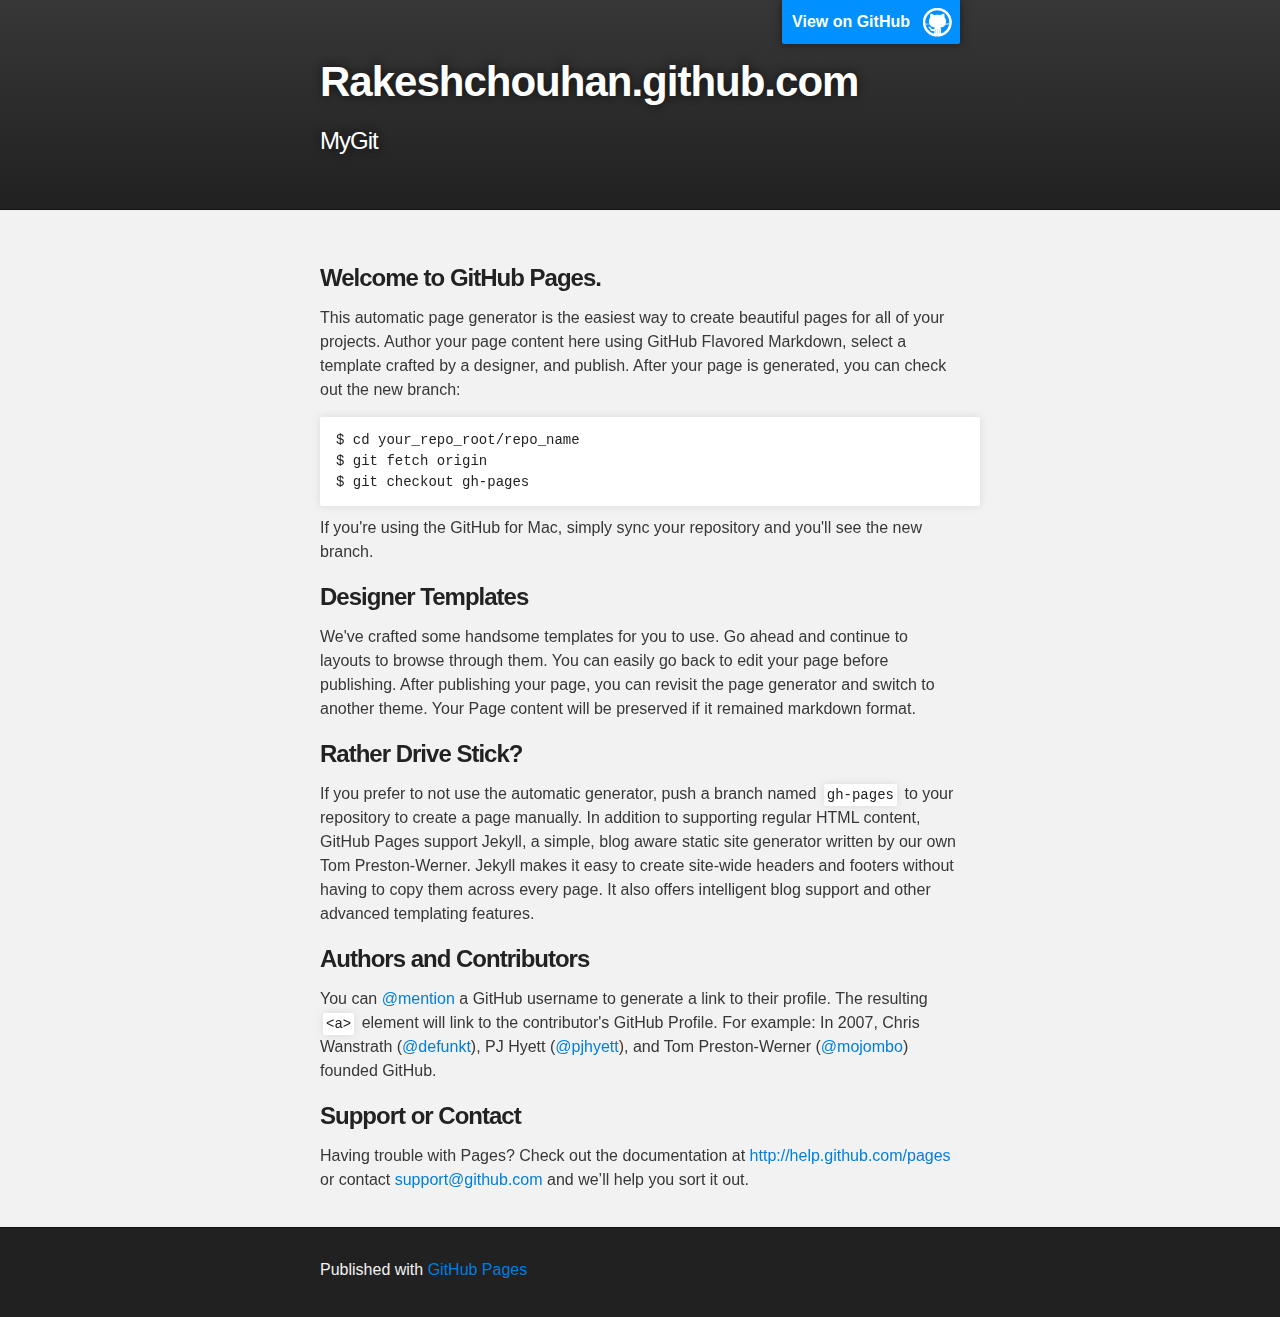
==== index.html @ c914661c "commit files" ====
<!DOCTYPE html>
<html>

  <head>
    <meta charset='utf-8' />
    <meta http-equiv="X-UA-Compatible" content="chrome=1" />
    <meta name="description" content="Rakeshchouhan.github.com : MyGit" />

    <link rel="stylesheet" type="text/css" media="screen" href="stylesheets/stylesheet.css">

    <title>Rakeshchouhan.github.com</title>
  </head>

  <body>

    <!-- HEADER -->
    <div id="header_wrap" class="outer">
        <header class="inner">
          <a id="forkme_banner" href="https://github.com/RakeshChouhan">View on GitHub</a>

          <h1 id="project_title">Rakeshchouhan.github.com</h1>
          <h2 id="project_tagline">MyGit</h2>

        </header>
    </div>

    <!-- MAIN CONTENT -->
    <div id="main_content_wrap" class="outer">
      <section id="main_content" class="inner">
        <h3>Welcome to GitHub Pages.</h3>

<p>This automatic page generator is the easiest way to create beautiful pages for all of your projects. Author your page content here using GitHub Flavored Markdown, select a template crafted by a designer, and publish. After your page is generated, you can check out the new branch:</p>

<pre><code>$ cd your_repo_root/repo_name
$ git fetch origin
$ git checkout gh-pages
</code></pre>

<p>If you're using the GitHub for Mac, simply sync your repository and you'll see the new branch.</p>

<h3>Designer Templates</h3>

<p>We've crafted some handsome templates for you to use. Go ahead and continue to layouts to browse through them. You can easily go back to edit your page before publishing. After publishing your page, you can revisit the page generator and switch to another theme. Your Page content will be preserved if it remained markdown format.</p>

<h3>Rather Drive Stick?</h3>

<p>If you prefer to not use the automatic generator, push a branch named <code>gh-pages</code> to your repository to create a page manually. In addition to supporting regular HTML content, GitHub Pages support Jekyll, a simple, blog aware static site generator written by our own Tom Preston-Werner. Jekyll makes it easy to create site-wide headers and footers without having to copy them across every page. It also offers intelligent blog support and other advanced templating features.</p>

<h3>Authors and Contributors</h3>

<p>You can <a href="https://github.com/blog/821" class="user-mention">@mention</a> a GitHub username to generate a link to their profile. The resulting <code>&lt;a&gt;</code> element will link to the contributor's GitHub Profile. For example: In 2007, Chris Wanstrath (<a href="https://github.com/defunkt" class="user-mention">@defunkt</a>), PJ Hyett (<a href="https://github.com/pjhyett" class="user-mention">@pjhyett</a>), and Tom Preston-Werner (<a href="https://github.com/mojombo" class="user-mention">@mojombo</a>) founded GitHub.</p>

<h3>Support or Contact</h3>

<p>Having trouble with Pages? Check out the documentation at <a href="http://help.github.com/pages">http://help.github.com/pages</a> or contact <a href="mailto:support@github.com">support@github.com</a> and we’ll help you sort it out.</p>
      </section>
    </div>

    <!-- FOOTER  -->
    <div id="footer_wrap" class="outer">
      <footer class="inner">
        <p>Published with <a href="http://pages.github.com">GitHub Pages</a></p>
      </footer>
    </div>

    

  </body>
</html>
---- stylesheets/stylesheet.css ----
/*******************************************************************************
Slate Theme for GitHub Pages
by Jason Costello, @jsncostello
*******************************************************************************/

@import url(pygment_trac.css);

/*******************************************************************************
MeyerWeb Reset
*******************************************************************************/

html, body, div, span, applet, object, iframe,
h1, h2, h3, h4, h5, h6, p, blockquote, pre,
a, abbr, acronym, address, big, cite, code,
del, dfn, em, img, ins, kbd, q, s, samp,
small, strike, strong, sub, sup, tt, var,
b, u, i, center,
dl, dt, dd, ol, ul, li,
fieldset, form, label, legend,
table, caption, tbody, tfoot, thead, tr, th, td,
article, aside, canvas, details, embed,
figure, figcaption, footer, header, hgroup,
menu, nav, output, ruby, section, summary,
time, mark, audio, video {
  margin: 0;
  padding: 0;
  border: 0;
  font: inherit;
  vertical-align: baseline;
}

/* HTML5 display-role reset for older browsers */
article, aside, details, figcaption, figure,
footer, header, hgroup, menu, nav, section {
  display: block;
}

ol, ul {
  list-style: none;
}

blockquote, q {
}

table {
  border-collapse: collapse;
  border-spacing: 0;
}

a:focus {
  outline: none;
}

/*******************************************************************************
Theme Styles
*******************************************************************************/

body {
  box-sizing: border-box;
  color:#373737;
  background: #212121;
  font-size: 16px;
  font-family: 'Myriad Pro', Calibri, Helvetica, Arial, sans-serif;
  line-height: 1.5;
  -webkit-font-smoothing: antialiased;
}

h1, h2, h3, h4, h5, h6 {
  margin: 10px 0;
  font-weight: 700;
  color:#222222;
  font-family: 'Lucida Grande', 'Calibri', Helvetica, Arial, sans-serif;
  letter-spacing: -1px;
}

h1 {
  font-size: 36px;
  font-weight: 700;
}

h2 {
  padding-bottom: 10px;
  font-size: 32px;
  background: url('../images/bg_hr.png') repeat-x bottom;
}

h3 {
  font-size: 24px;
}

h4 {
  font-size: 21px;
}

h5 {
  font-size: 18px;
}

h6 {
  font-size: 16px;
}

p {
  margin: 10px 0 15px 0;
}

footer p {
  color: #f2f2f2;
}

a {
  text-decoration: none;
  color: #007edf;
  text-shadow: none;

  transition: color 0.5s ease;
  transition: text-shadow 0.5s ease;
  -webkit-transition: color 0.5s ease;
  -webkit-transition: text-shadow 0.5s ease;
  -moz-transition: color 0.5s ease;
  -moz-transition: text-shadow 0.5s ease;
  -o-transition: color 0.5s ease;
  -o-transition: text-shadow 0.5s ease;
  -ms-transition: color 0.5s ease;
  -ms-transition: text-shadow 0.5s ease;
}

#main_content a:hover {
  color: #0069ba;
  text-shadow: #0090ff 0px 0px 2px;
}

footer a:hover {
  color: #43adff;
  text-shadow: #0090ff 0px 0px 2px;
}

em {
  font-style: italic;
}

strong {
  font-weight: bold;
}

img {
  position: relative;
  margin: 0 auto;
  max-width: 739px;
  padding: 5px;
  margin: 10px 0 10px 0;
  border: 1px solid #ebebeb;

  box-shadow: 0 0 5px #ebebeb;
  -webkit-box-shadow: 0 0 5px #ebebeb;
  -moz-box-shadow: 0 0 5px #ebebeb;
  -o-box-shadow: 0 0 5px #ebebeb;
  -ms-box-shadow: 0 0 5px #ebebeb;
}

pre, code {
  width: 100%;
  color: #222;
  background-color: #fff;

  font-family: Monaco, "Bitstream Vera Sans Mono", "Lucida Console", Terminal, monospace;
  font-size: 14px;

  border-radius: 2px;
  -moz-border-radius: 2px;
  -webkit-border-radius: 2px;



}

pre {
  width: 100%;
  padding: 10px;
  box-shadow: 0 0 10px rgba(0,0,0,.1);
  overflow: auto;
}

code {
  padding: 3px;
  margin: 0 3px;
  box-shadow: 0 0 10px rgba(0,0,0,.1);
}

pre code {
  display: block;
  box-shadow: none;
}

blockquote {
  color: #666;
  margin-bottom: 20px;
  padding: 0 0 0 20px;
  border-left: 3px solid #bbb;
}

ul, ol, dl {
  margin-bottom: 15px
}

ul li {
  list-style: inside;
  padding-left: 20px;
}

ol li {
  list-style: decimal inside;
  padding-left: 20px;
}

dl dt {
  font-weight: bold;
}

dl dd {
  padding-left: 20px;
  font-style: italic;
}

dl p {
  padding-left: 20px;
  font-style: italic;
}

hr {
  height: 1px;
  margin-bottom: 5px;
  border: none;
  background: url('../images/bg_hr.png') repeat-x center;
}

table {
  border: 1px solid #373737;
  margin-bottom: 20px;
  text-align: left;
 }

th {
  font-family: 'Lucida Grande', 'Helvetica Neue', Helvetica, Arial, sans-serif;
  padding: 10px;
  background: #373737;
  color: #fff;
 }

td {
  padding: 10px;
  border: 1px solid #373737;
 }

form {
  background: #f2f2f2;
  padding: 20px;
}

img {
  width: 100%;
  max-width: 100%;
}

/*******************************************************************************
Full-Width Styles
*******************************************************************************/

.outer {
  width: 100%;
}

.inner {
  position: relative;
  max-width: 640px;
  padding: 20px 10px;
  margin: 0 auto;
}

#forkme_banner {
  display: block;
  position: absolute;
  top:0;
  right: 10px;
  z-index: 10;
  padding: 10px 50px 10px 10px;
  color: #fff;
  background: url('../images/blacktocat.png') #0090ff no-repeat 95% 50%;
  font-weight: 700;
  box-shadow: 0 0 10px rgba(0,0,0,.5);
  border-bottom-left-radius: 2px;
  border-bottom-right-radius: 2px;
}

#header_wrap {
  background: #212121;
  background: -moz-linear-gradient(top, #373737, #212121);
  background: -webkit-linear-gradient(top, #373737, #212121);
  background: -ms-linear-gradient(top, #373737, #212121);
  background: -o-linear-gradient(top, #373737, #212121);
  background: linear-gradient(top, #373737, #212121);
}

#header_wrap .inner {
  padding: 50px 10px 30px 10px;
}

#project_title {
  margin: 0;
  color: #fff;
  font-size: 42px;
  font-weight: 700;
  text-shadow: #111 0px 0px 10px;
}

#project_tagline {
  color: #fff;
  font-size: 24px;
  font-weight: 300;
  background: none;
  text-shadow: #111 0px 0px 10px;
}

#downloads {
  position: absolute;
  width: 210px;
  z-index: 10;
  bottom: -40px;
  right: 0;
  height: 70px;
  background: url('../images/icon_download.png') no-repeat 0% 90%;
}

.zip_download_link {
  display: block;
  float: right;
  width: 90px;
  height:70px;
  text-indent: -5000px;
  overflow: hidden;
  background: url(../images/sprite_download.png) no-repeat bottom left;
}

.tar_download_link {
  display: block;
  float: right;
  width: 90px;
  height:70px;
  text-indent: -5000px;
  overflow: hidden;
  background: url(../images/sprite_download.png) no-repeat bottom right;
  margin-left: 10px;
}

.zip_download_link:hover {
  background: url(../images/sprite_download.png) no-repeat top left;
}

.tar_download_link:hover {
  background: url(../images/sprite_download.png) no-repeat top right;
}

#main_content_wrap {
  background: #f2f2f2;
  border-top: 1px solid #111;
  border-bottom: 1px solid #111;
}

#main_content {
  padding-top: 40px;
}

#footer_wrap {
  background: #212121;
}



/*******************************************************************************
Small Device Styles
*******************************************************************************/

@media screen and (max-width: 480px) {
  body {
    font-size:14px;
  }

  #downloads {
    display: none;
  }

  .inner {
    min-width: 320px;
    max-width: 480px;
  }

  #project_title {
  font-size: 32px;
  }

  h1 {
    font-size: 28px;
  }

  h2 {
    font-size: 24px;
  }

  h3 {
    font-size: 21px;
  }

  h4 {
    font-size: 18px;
  }

  h5 {
    font-size: 14px;
  }

  h6 {
    font-size: 12px;
  }

  code, pre {
    min-width: 320px;
    max-width: 480px;
    font-size: 11px;
  }

}
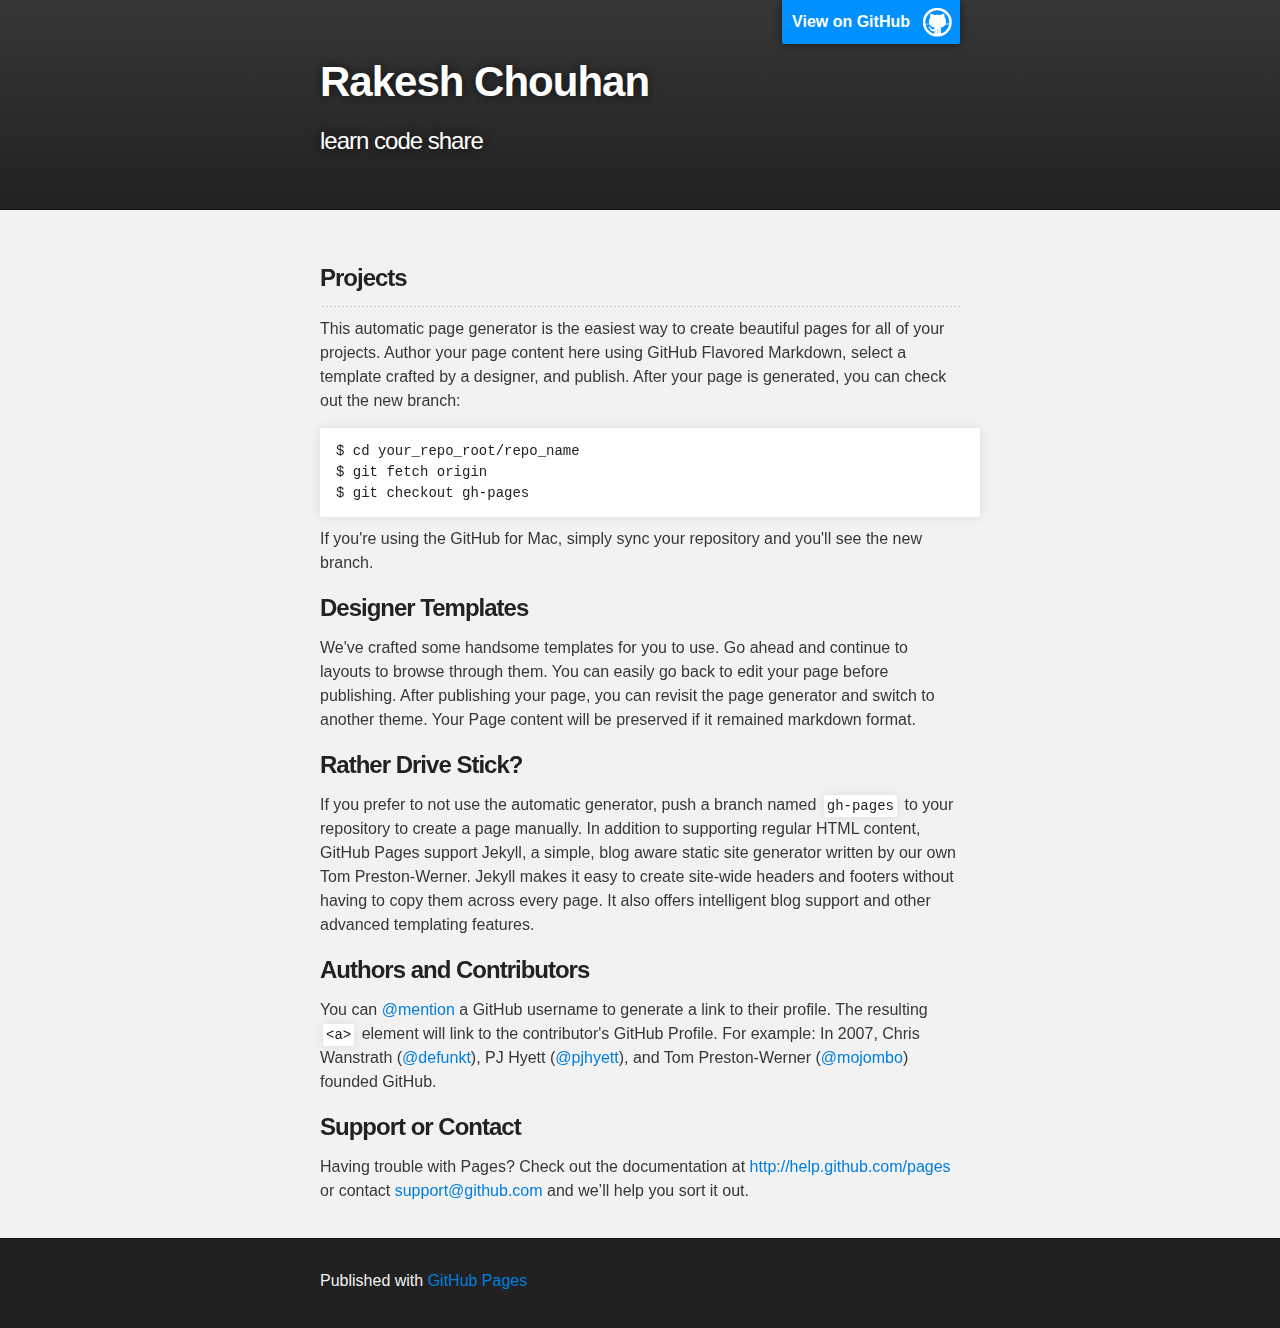
==== commit 4fe68177: "headers changes" ====
--- a/index.html
+++ b/index.html
@@ -18,8 +18,8 @@
         <header class="inner">
           <a id="forkme_banner" href="https://github.com/RakeshChouhan">View on GitHub</a>
 
-          <h1 id="project_title">Rakeshchouhan.github.com</h1>
-          <h2 id="project_tagline">MyGit</h2>
+          <h1 id="project_title">Rakesh Chouhan</h1>
+          <h2 id="project_tagline">learn code share</h2>
 
         </header>
     </div>
@@ -27,7 +27,7 @@
     <!-- MAIN CONTENT -->
     <div id="main_content_wrap" class="outer">
       <section id="main_content" class="inner">
-        <h3>Welcome to GitHub Pages.</h3>
+        <h3>Projects</h3><hr/>
 
 <p>This automatic page generator is the easiest way to create beautiful pages for all of your projects. Author your page content here using GitHub Flavored Markdown, select a template crafted by a designer, and publish. After your page is generated, you can check out the new branch:</p>
 
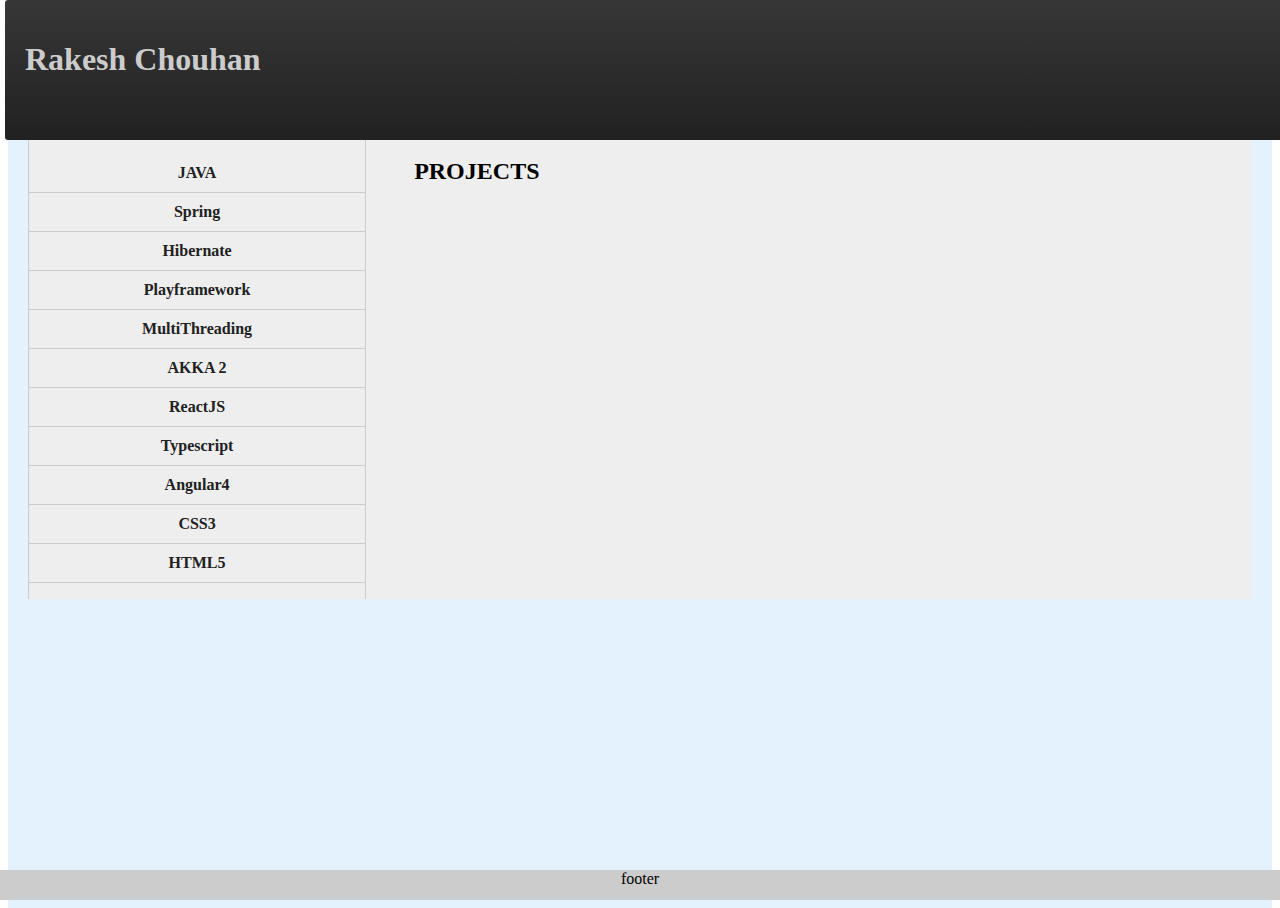
==== commit 474ff441: "First Commit" ====
--- a/index.html
+++ b/index.html
@@ -1,69 +1,49 @@
 <!DOCTYPE html>
-<html>
+<html lang="en">
+<head>
+    <meta charset="UTF-8">
+    <meta name="viewport" content="width=device-width, initial-scale=1.0">
+    <meta http-equiv="X-UA-Compatible" content="ie=edge">
+    <title>Rakesh Chouhan</title>
+    <link rel="stylesheet" href="stylesheets/profile.css"/>
+    <script type="text/javascript" src="javascripts/main.js"> </script>
+</head>
+<body>
+    <div class="content">
+        <div class="header">
+            <h1>Rakesh Chouhan</h1>
 
-  <head>
-    <meta charset='utf-8' />
-    <meta http-equiv="X-UA-Compatible" content="chrome=1" />
-    <meta name="description" content="Rakeshchouhan.github.com : MyGit" />
 
-    <link rel="stylesheet" type="text/css" media="screen" href="stylesheets/stylesheet.css">
+        </div>
+        <div class="gridContainer">
+            <div class="leftPanel">
+               <ul id="skills">
+                   <li>JAVA</li>
+                   <li>Spring</li>
+                   <li>Hibernate</li>
+                   <li>Playframework</li>
+                   <li>MultiThreading</li>
+                   <li>AKKA 2</li>
+                   <li>ReactJS</li>
+                   <li>Typescript</li>
+                   <li>Angular4</li>
+                   <li>CSS3</li>
+                   <li>HTML5</li>
+               </ul>
+            </div>
+            <div class="centerPanel">
+               <h2>PROJECTS</h2> 
+               <div id="projectContainer">
+                   
+               </div>
+            </div>
+        </div>
+        <div class="footer">
+            footer
+        </div>
 
-    <title>Rakeshchouhan.github.com</title>
-  </head>
-
-  <body>
-
-    <!-- HEADER -->
-    <div id="header_wrap" class="outer">
-        <header class="inner">
-          <a id="forkme_banner" href="https://github.com/RakeshChouhan">View on GitHub</a>
-
-          <h1 id="project_title">Rakesh Chouhan</h1>
-          <h2 id="project_tagline">learn code share</h2>
-
-        </header>
     </div>
-
-    <!-- MAIN CONTENT -->
-    <div id="main_content_wrap" class="outer">
-      <section id="main_content" class="inner">
-        <h3>Projects</h3><hr/>
-
-<p>This automatic page generator is the easiest way to create beautiful pages for all of your projects. Author your page content here using GitHub Flavored Markdown, select a template crafted by a designer, and publish. After your page is generated, you can check out the new branch:</p>
-
-<pre><code>$ cd your_repo_root/repo_name
-$ git fetch origin
-$ git checkout gh-pages
-</code></pre>
-
-<p>If you're using the GitHub for Mac, simply sync your repository and you'll see the new branch.</p>
-
-<h3>Designer Templates</h3>
-
-<p>We've crafted some handsome templates for you to use. Go ahead and continue to layouts to browse through them. You can easily go back to edit your page before publishing. After publishing your page, you can revisit the page generator and switch to another theme. Your Page content will be preserved if it remained markdown format.</p>
-
-<h3>Rather Drive Stick?</h3>
-
-<p>If you prefer to not use the automatic generator, push a branch named <code>gh-pages</code> to your repository to create a page manually. In addition to supporting regular HTML content, GitHub Pages support Jekyll, a simple, blog aware static site generator written by our own Tom Preston-Werner. Jekyll makes it easy to create site-wide headers and footers without having to copy them across every page. It also offers intelligent blog support and other advanced templating features.</p>
-
-<h3>Authors and Contributors</h3>
-
-<p>You can <a href="https://github.com/blog/821" class="user-mention">@mention</a> a GitHub username to generate a link to their profile. The resulting <code>&lt;a&gt;</code> element will link to the contributor's GitHub Profile. For example: In 2007, Chris Wanstrath (<a href="https://github.com/defunkt" class="user-mention">@defunkt</a>), PJ Hyett (<a href="https://github.com/pjhyett" class="user-mention">@pjhyett</a>), and Tom Preston-Werner (<a href="https://github.com/mojombo" class="user-mention">@mojombo</a>) founded GitHub.</p>
-
-<h3>Support or Contact</h3>
-
-<p>Having trouble with Pages? Check out the documentation at <a href="http://help.github.com/pages">http://help.github.com/pages</a> or contact <a href="mailto:support@github.com">support@github.com</a> and we’ll help you sort it out.</p>
-      </section>
-    </div>
-
-    <!-- FOOTER  -->
-    <div id="footer_wrap" class="outer">
-      <footer class="inner">
-        <p>Published with <a href="http://pages.github.com">GitHub Pages</a></p>
-      </footer>
-    </div>
-
     
-
-  </body>
-</html>
+    
+</body>
+</html>--- a/stylesheets/profile.css
+++ b/stylesheets/profile.css
@@ -0,0 +1,77 @@
+html{
+    height: 100%;   
+}
+body {
+    display: flex;
+    flex-direction: column;
+    min-height: 100%;
+  }
+  .content {
+    background-color: #e3f2fd;
+    flex: 1;
+    padding: 20px;
+  }
+  
+  #footer {
+    background-color: #f3e5f5;
+    padding: 20px;
+  }
+.gridContainer{
+    display:inline-grid;
+    background-color:#EEe;
+    margin-top:110px;
+    height:100%;
+    width: 100%;
+    grid-gap:10px 50px;
+    grid-template-columns: auto auto auto auto;
+
+}
+.leftPanel{
+    width:100%;
+    left:0;
+    top:0;
+    height:100%;
+    border-right:1px solid #ccc;
+    border-left:1px solid #ccc;
+    
+}
+.header{
+    position: fixed;
+    left: 0;
+    top: 0;
+    width: 100%;
+    height:100px; 
+    margin:0px 5px;
+    padding:20px;
+    border-radius: 3px;
+    color:#CCC;
+    background: #212121;
+    background: -moz-linear-gradient(top, #373737, #212121);
+    background: -webkit-linear-gradient(top, #373737, #212121);
+    background: -ms-linear-gradient(top, #373737, #212121);
+    background: -o-linear-gradient(top, #373737, #212121);
+    background: linear-gradient(top, #373737, #212121);
+}
+
+.footer{
+    position: fixed;
+    left: 0;
+    bottom: 0;
+    width: 100%;
+    background: #CCC;
+    height:30px;
+    text-align: center;
+}
+ul#skills{
+    list-style: none;
+    padding:0px;
+}
+ul#skills li{
+    padding: 10px;
+    border-bottom: 1px solid #CCC;
+    text-align: center;
+    font-weight: bold;
+    color: #212121;
+    background-blend-mode: color-dodge;
+    background-origin: border-box;
+}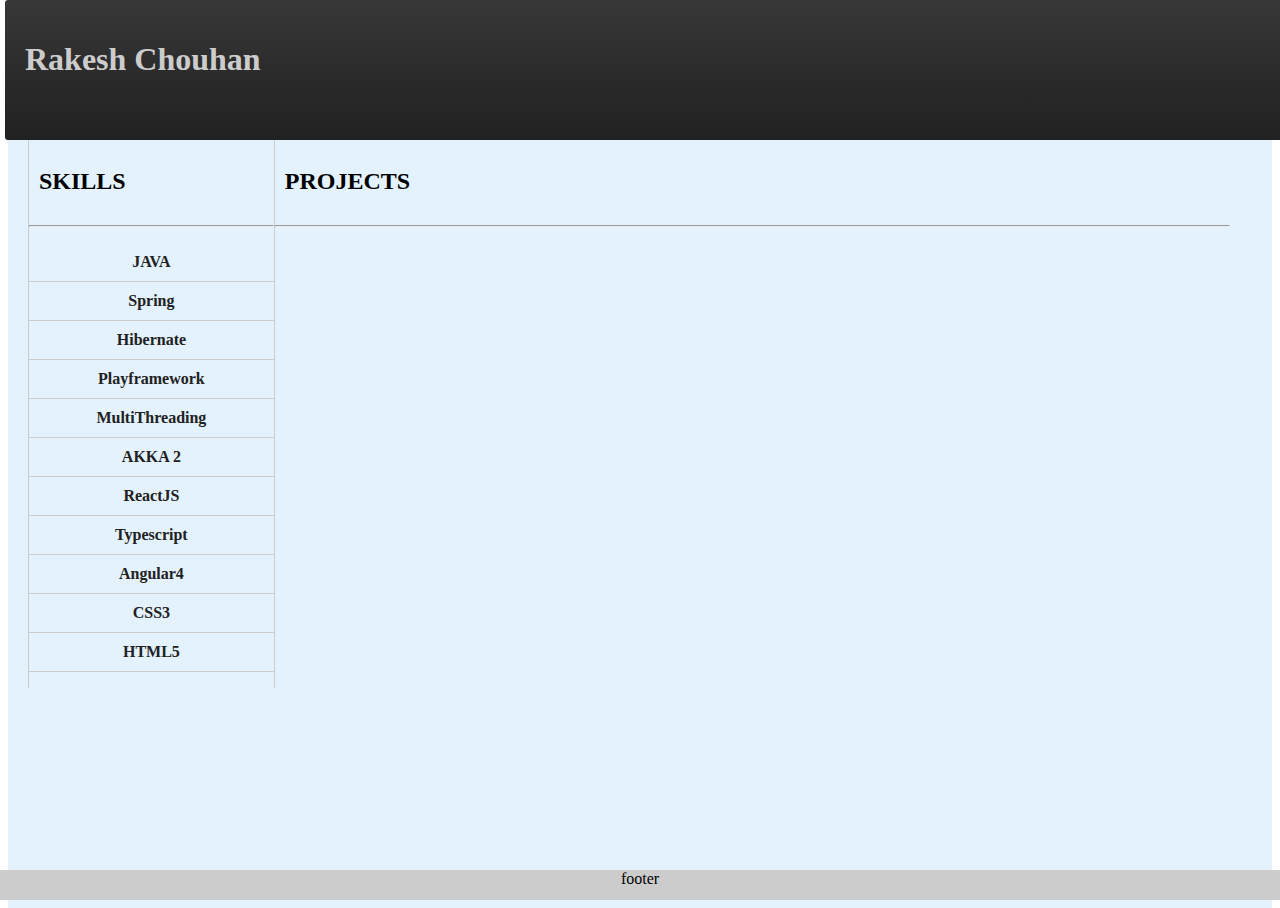
==== commit 0bb1484d: "UI fixes" ====
--- a/index.html
+++ b/index.html
@@ -17,6 +17,8 @@
         </div>
         <div class="gridContainer">
             <div class="leftPanel">
+             <h2>SKILLS</h2> 
+             <hr/>
                <ul id="skills">
                    <li>JAVA</li>
                    <li>Spring</li>
@@ -33,6 +35,7 @@
             </div>
             <div class="centerPanel">
                <h2>PROJECTS</h2> 
+               <hr/>
                <div id="projectContainer">
                    
                </div>
--- a/stylesheets/profile.css
+++ b/stylesheets/profile.css
@@ -16,18 +16,23 @@
     background-color: #f3e5f5;
     padding: 20px;
   }
+  h2{
+      padding:10px;
+  }
 .gridContainer{
-    display:inline-grid;
     background-color:#EEe;
     margin-top:110px;
     height:100%;
     width: 100%;
-    grid-gap:10px 50px;
-    grid-template-columns: auto auto auto auto;
-
+    clear:both;
+}
+.centerPanel{
+    float: left;
+    width: 78%;
 }
 .leftPanel{
-    width:100%;
+    float:left;
+    width:20%;
     left:0;
     top:0;
     height:100%;
@@ -74,4 +79,29 @@
     color: #212121;
     background-blend-mode: color-dodge;
     background-origin: border-box;
+}
+
+ul#projects{
+    list-style: none;
+    padding:0px;
+}
+ul#projects li{
+    padding: 10px;
+    text-align: center;
+    font-weight: bold;
+    color: #212121;
+    background-blend-mode: color-dodge;
+    background-origin: border-box;
+}
+
+div.project {
+    width: 100%;
+    height: 100px;
+    padding-left:30px;
+    border-bottom: 1px solid #CCC;
+    border-radius: 10px;
+}
+
+li div.project h3 {
+    text-align: left;
 }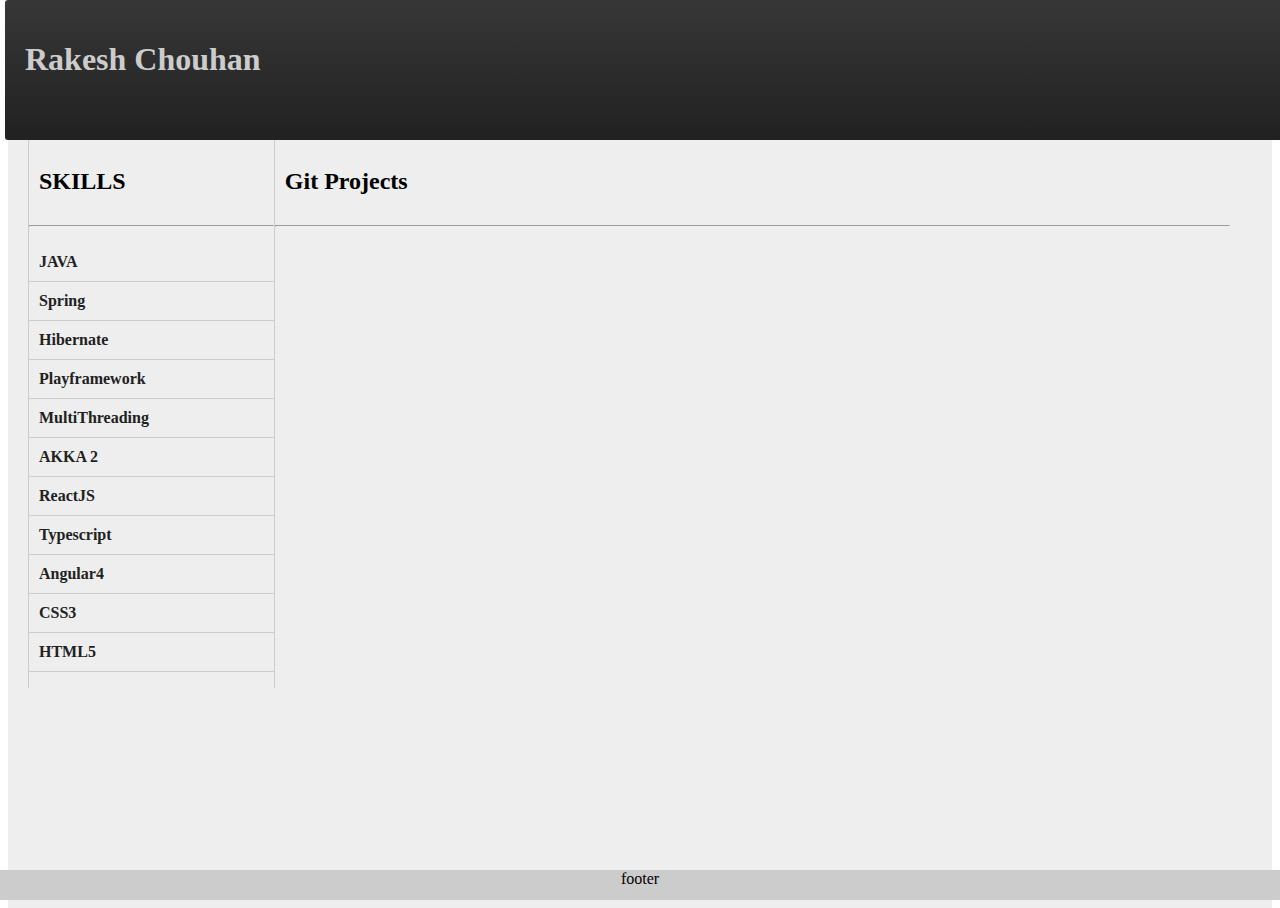
==== commit 2506d6d1: "Minor UI changes and deleted unwanted files." ====
--- a/index.html
+++ b/index.html
@@ -34,7 +34,7 @@
                </ul>
             </div>
             <div class="centerPanel">
-               <h2>PROJECTS</h2> 
+               <h2>Git Projects</h2> 
                <hr/>
                <div id="projectContainer">
                    
--- a/stylesheets/profile.css
+++ b/stylesheets/profile.css
@@ -7,7 +7,7 @@
     min-height: 100%;
   }
   .content {
-    background-color: #e3f2fd;
+    background-color: #eee;
     flex: 1;
     padding: 20px;
   }
@@ -74,7 +74,6 @@
 ul#skills li{
     padding: 10px;
     border-bottom: 1px solid #CCC;
-    text-align: center;
     font-weight: bold;
     color: #212121;
     background-blend-mode: color-dodge;
